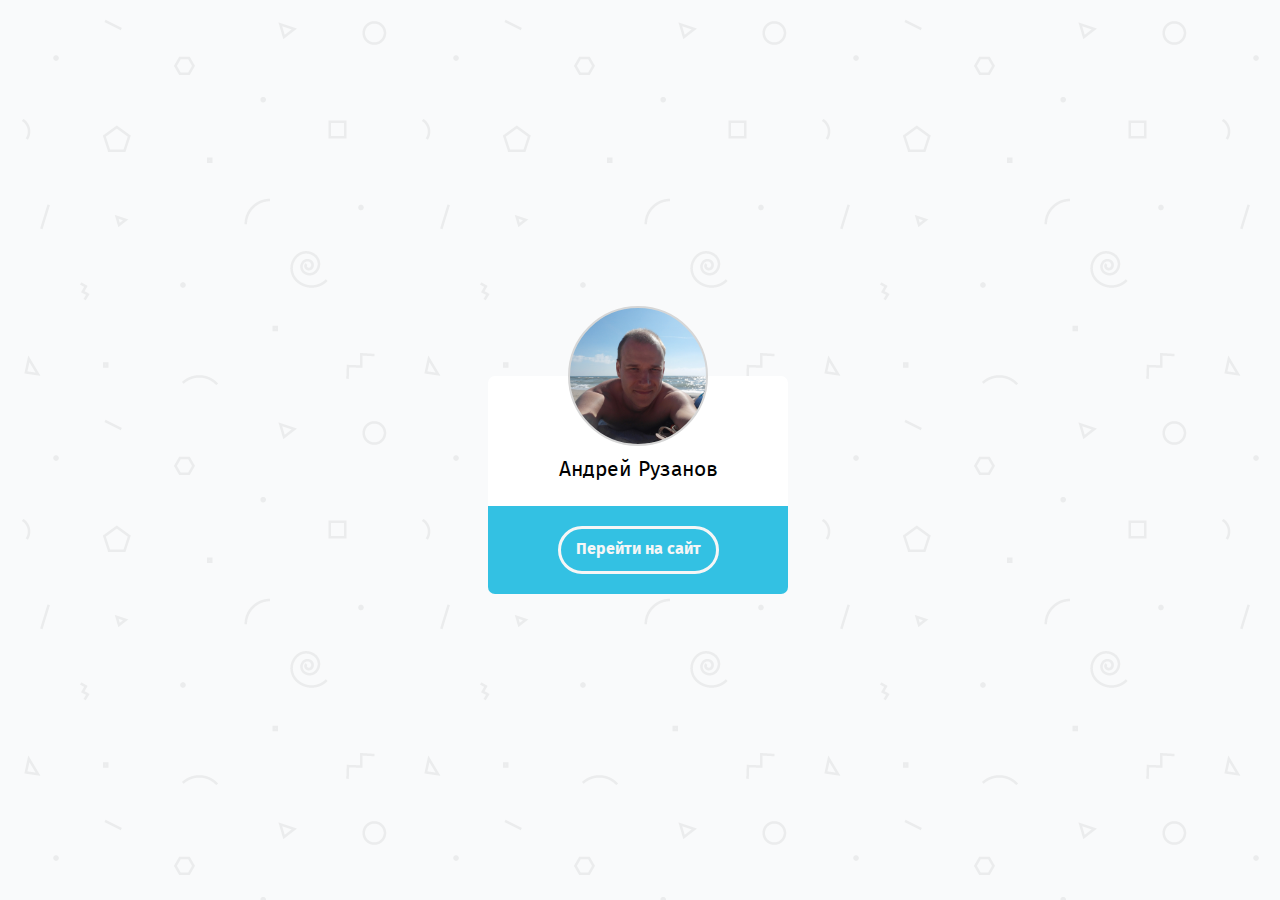
==== index.html @ 6cd4f05d "first commit" ====
<!DOCTYPE html>
<html lang="ru">
<head>
    <meta charset="UTF-8">
    <title>Обо мне</title>
    <meta http-equiv="X-UA-Compatible" content="IE=edge, chrome=1">
    <meta name="viewport" content="width=device-width">
    <link rel="stylesheet" href="css/main.css">
</head>
<body>
	<div class="wrapper wrapper_auth">
		<div class="auth bounceIn">
            <div class="auth__top"> 
                <div class="auth__avatar" style="background-image: url('img/content/ava-sea.jpg')">
                    <img src="/img/content/ava-sea.jpg" class="ava-fake" alt="">
                </div>
                <div class="auth__name">
                    Андрей Рузанов
                </div>
            </div>  
            <div class="auth__bottom ">
                <a href="about.html" class="auth__link rotate3d">
                    Перейти на сайт
                </a>
            </div>
            </div>
        </div>
</body>
</html>
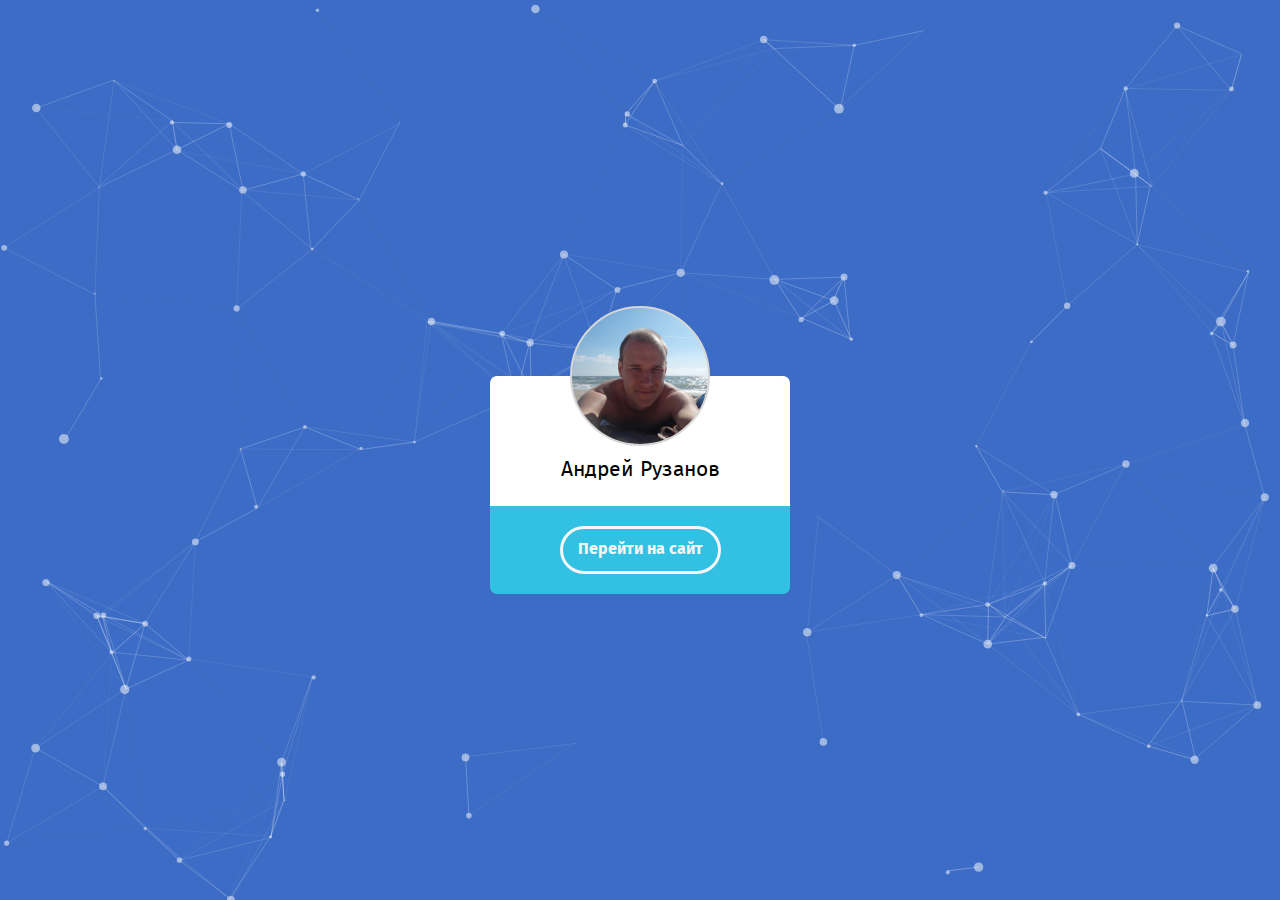
==== commit 840597a4: "particles.js background" ====
--- a/index.html
+++ b/index.html
@@ -3,13 +3,21 @@
 <head>
     <meta charset="UTF-8">
     <title>Обо мне</title>
-    <meta http-equiv="X-UA-Compatible" content="IE=edge, chrome=1">
+    <link rel="apple-touch-icon" sizes="180x180" href="favicons/apple-touch-icon.png">
+    <link rel="icon" type="image/png" href="favicons/favicon-32x32.png" sizes="32x32">
+    <link rel="icon" type="image/png" href="favicons/favicon-16x16.png" sizes="16x16">
+    <link rel="manifest" href="favicons/manifest.json">
+    <link rel="mask-icon" href="favicons/safari-pinned-tab.svg" color="#5bbad5">
+    <meta http-equiv="X-UA-Compatible" content="IE=edge">
     <meta name="viewport" content="width=device-width">
     <link rel="stylesheet" href="css/main.css">
 </head>
 <body>
-	<div class="wrapper wrapper_auth">
-		<div class="auth bounceIn">
+<div id="particles-js">
+	
+</div>
+<div class="wrap">
+        <div class="auth bounceIn">
             <div class="auth__top"> 
                 <div class="auth__avatar" style="background-image: url('img/content/ava-sea.jpg')">
                     <img src="/img/content/ava-sea.jpg" class="ava-fake" alt="">
@@ -23,7 +31,75 @@
                     Перейти на сайт
                 </a>
             </div>
-            </div>
         </div>
+    </div>
+
+<!-- particles.js container -->
+
+
+
+
+    <!-- scripts -->
+    
+    <!-- Yandex.Metrika counter -->
+    <script type="text/javascript">
+        (function (d, w, c) {
+            (w[c] = w[c] || []).push(function() {
+                try {
+                    w.yaCounter44260359 = new Ya.Metrika({
+                        id:44260359,
+                        clickmap:true,
+                        trackLinks:true,
+                        accurateTrackBounce:true,
+                        webvisor:true
+                    });
+                } catch(e) { }
+            });
+
+            var n = d.getElementsByTagName("script")[0],
+                s = d.createElement("script"),
+                f = function () { n.parentNode.insertBefore(s, n); };
+            s.type = "text/javascript";
+            s.async = true;
+            s.src = "https://mc.yandex.ru/metrika/watch.js";
+
+            if (w.opera == "[object Opera]") {
+                d.addEventListener("DOMContentLoaded", f, false);
+            } else { f(); }
+        })(document, window, "yandex_metrika_callbacks");
+    </script>
+    <noscript><div><img src="https://mc.yandex.ru/watch/44260359" style="position:absolute; left:-9999px;" alt="" /></div></noscript>
+    <!-- /Yandex.Metrika counter -->
+
+
+<!-- JS background -->
+
+
+
+<!-- scripts -->
+<script src="js/particles.js"></script>
+<script src="js/app.js"></script>
+
+<!-- stats.js -->
+<!-- <script src="js/lib/stats.js"></script> -->
+<!-- <script>
+  var count_particles, stats, update;
+  stats = new Stats;
+  stats.setMode(0);
+  stats.domElement.style.position = 'absolute';
+  stats.domElement.style.left = '0px';
+  stats.domElement.style.top = '0px';
+  document.body.appendChild(stats.domElement);
+  count_particles = document.querySelector('.js-count-particles');
+  update = function() {
+    stats.begin();
+    stats.end();
+    if (window.pJSDom[0].pJS.particles && window.pJSDom[0].pJS.particles.array) {
+      count_particles.innerText = window.pJSDom[0].pJS.particles.array.length;
+    }
+    requestAnimationFrame(update);
+  };
+  requestAnimationFrame(update);
+</script> -->
 </body>
 </html>